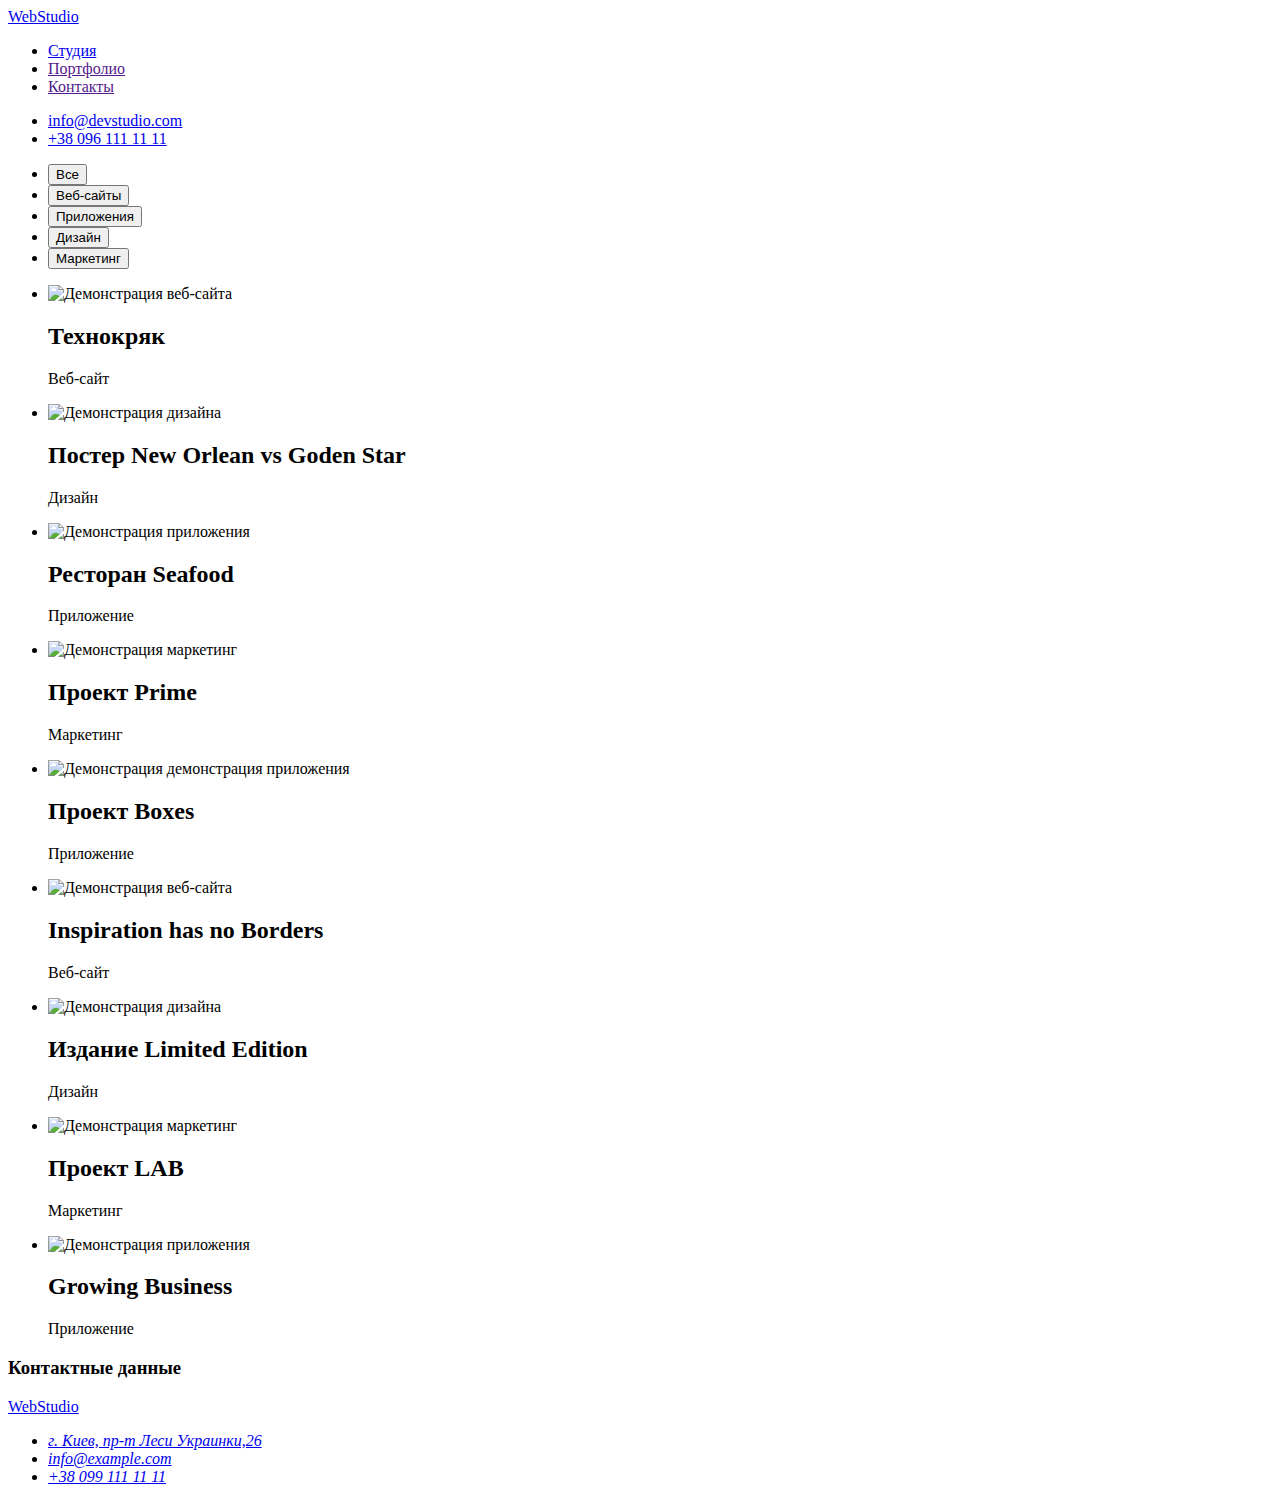
==== portfolio.html @ da8697f5 "Добавляет portfolio.html, styles.css" ====
<!DOCTYPE html>
<html lang="ru">

<head>
    <meta charset="UTF-8">
    <meta name="viewport" content="width=device-width, initial-scale=1.0">
    <title lang="en">Portfolio</title>
    <link rel="stylesheet" href="./css/styles.css" />
</head>

<body>

    <!-- Шапка сайта-->

    <header>
        <nav>
            <!-- <a href="/"><img src="./images/webstudio.svg" alt="Логотип сайта" width="145"></a> -->
            <a href="/" lang="en"><span>Web</span>Studio</a>
            <ul>
                <li>
                    <a href="index.html">Студия</a>
                </li>
                <li>
                    <a href="">Портфолио</a>
                </li>
                <li>
                    <a href="">Контакты</a>
                </li>
            </ul>
        </nav>

        <ul>
            <li>
                <a href="mailto:info@devstudio.com">info@devstudio.com</a>
            </li>
            <li>
                <a href="tel:+380961111111">+38 096 111 11 11</a>
            </li>
        </ul>

    </header>

    

        <!-- Фильтр портфолио-->
        <section>
            
            <h1 hidden>Портфолио</h1>
            
            <ul>
                <li><button type="button">Все</button></li>
                <li><button type="button">Веб-сайты</button></li>
                <li><button type="button">Приложения</button></li>
                <li><button type="button">Дизайн</button></li>
                <li><button type="button">Маркетинг</button></li>
            </ul>

            <!-- Портфолио-->

            <ul>
                <li>
                    <img src="#" alt="Демонстрация веб-сайта" width="100">
                    <h2>Технокряк</h2>
                    <p>Веб-сайт</p>
                </li>
                <li>
                    <img src="#" alt="Демонстрация дизайна" width="100">
                    <h2>Постер New Orlean vs Goden Star</h2>
                    <p>Дизайн</p>
                </li>
                <li>
                    <img src="#" alt="Демонстрация приложения" width="100">
                    <h2>Ресторан Seafood</h2>
                    <p>Приложение</p>
                </li>
                <li>
                    <img src="#" alt="Демонстрация маркетинг" width="100">
                    <h2>Проект Prime</h2>
                    <p>Маркетинг</p>
                </li>
                <li>
                    <img src="#" alt="Демонстрация демонстрация приложения" width="100">
                    <h2>Проект Boxes</h2>
                    <p>Приложение</p>
                </li>
                <li>
                    <img src="#" alt="Демонстрация веб-сайта" width="100">
                    <h2>Inspiration has no Borders</h2>
                    <p>Веб-сайт</p>
                </li>
                <li>
                    <img src="#" alt="Демонстрация дизайна" width="100">
                    <h2>Издание Limited Edition</h2>
                    <p>Дизайн</p>
                </li>
                <li>
                    <img src="#" alt="Демонстрация маркетинг" width="100">
                    <h2>Проект LAB</h2>
                    <p>Маркетинг</p>
                </li>
                <li>
                    <img src="#" alt="Демонстрация приложения" width="100">
                    <h2>Growing Business</h2>
                    <p>Приложение</p>
                </li>
            </ul>
        </section>
        
    


    <footer>
        <h3>Контактные данные</h3>
        <a href="/"><span>Web</span>Studio</a>
        <!-- <a href="/"><img src="./images/webstudio.svg" alt="Логотип сайта" width="145"></a> -->
        <address>
            <ul>
                <li>
                    <a href="https://goo.gl/maps/oHU4YcyeSBR1wk3o7" target="_blank" rel="noreferrer noopener">г. Киев, пр-т
                        Леси Украинки,26</a>
                </li>
                <li>
                    <a href="mailto:info@example.com">info@example.com</a>
                </li>
                <li>
                    <a href="tel:+380991111111">+38 099 111 11 11</a>
                </li>
            </ul>
        </address>
    
    
    </footer>
    
    </body>
    
    </html>
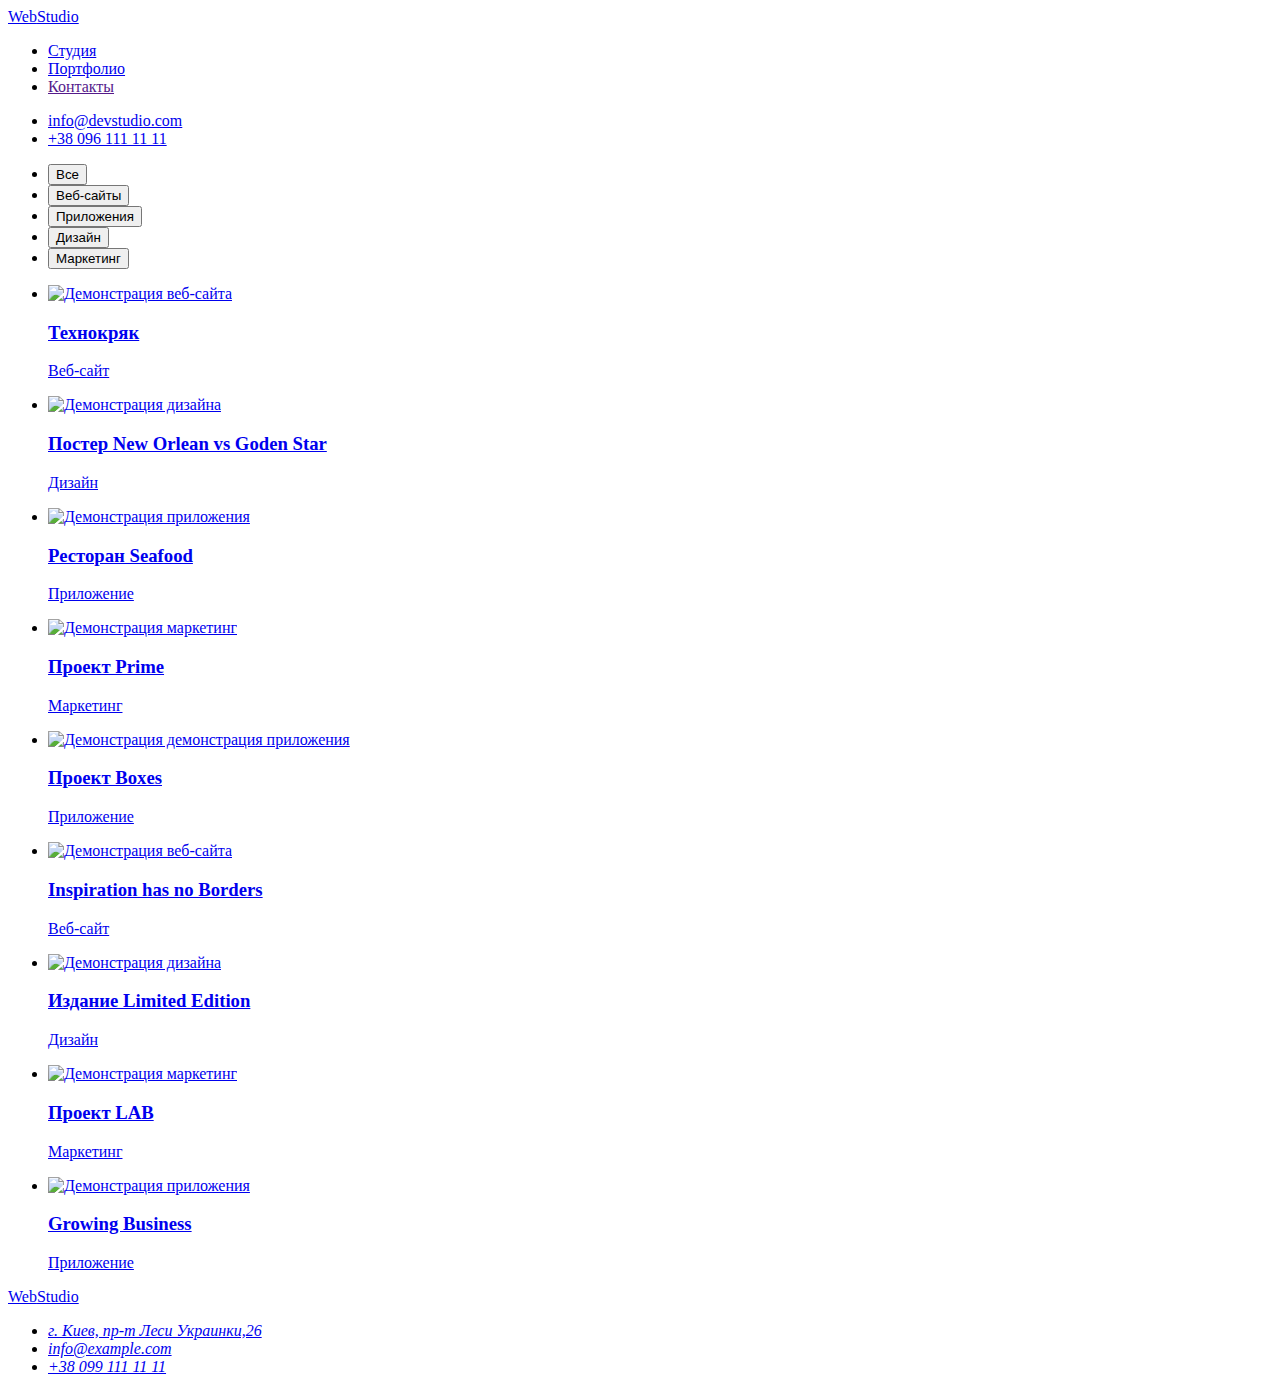
==== commit 71c3b557: "Загружает ДЗ к сдаче" ====
--- a/portfolio.html
+++ b/portfolio.html
@@ -1,136 +1,201 @@
-<!DOCTYPE html>
-<html lang="ru">
-
-<head>
-    <meta charset="UTF-8">
-    <meta name="viewport" content="width=device-width, initial-scale=1.0">
-    <title lang="en">Portfolio</title>
-    <link rel="stylesheet" href="./css/styles.css" />
-</head>
-
-<body>
-
-    <!-- Шапка сайта-->
-
-    <header>
-        <nav>
-            <!-- <a href="/"><img src="./images/webstudio.svg" alt="Логотип сайта" width="145"></a> -->
-            <a href="/" lang="en"><span>Web</span>Studio</a>
-            <ul>
-                <li>
-                    <a href="index.html">Студия</a>
-                </li>
-                <li>
-                    <a href="">Портфолио</a>
-                </li>
-                <li>
-                    <a href="">Контакты</a>
-                </li>
-            </ul>
-        </nav>
-
-        <ul>
-            <li>
-                <a href="mailto:info@devstudio.com">info@devstudio.com</a>
-            </li>
-            <li>
-                <a href="tel:+380961111111">+38 096 111 11 11</a>
-            </li>
-        </ul>
-
-    </header>
-
-    
-
-        <!-- Фильтр портфолио-->
-        <section>
-            
-            <h1 hidden>Портфолио</h1>
-            
-            <ul>
-                <li><button type="button">Все</button></li>
-                <li><button type="button">Веб-сайты</button></li>
-                <li><button type="button">Приложения</button></li>
-                <li><button type="button">Дизайн</button></li>
-                <li><button type="button">Маркетинг</button></li>
-            </ul>
-
-            <!-- Портфолио-->
-
-            <ul>
-                <li>
-                    <img src="#" alt="Демонстрация веб-сайта" width="100">
-                    <h2>Технокряк</h2>
-                    <p>Веб-сайт</p>
-                </li>
-                <li>
-                    <img src="#" alt="Демонстрация дизайна" width="100">
-                    <h2>Постер New Orlean vs Goden Star</h2>
-                    <p>Дизайн</p>
-                </li>
-                <li>
-                    <img src="#" alt="Демонстрация приложения" width="100">
-                    <h2>Ресторан Seafood</h2>
-                    <p>Приложение</p>
-                </li>
-                <li>
-                    <img src="#" alt="Демонстрация маркетинг" width="100">
-                    <h2>Проект Prime</h2>
-                    <p>Маркетинг</p>
-                </li>
-                <li>
-                    <img src="#" alt="Демонстрация демонстрация приложения" width="100">
-                    <h2>Проект Boxes</h2>
-                    <p>Приложение</p>
-                </li>
-                <li>
-                    <img src="#" alt="Демонстрация веб-сайта" width="100">
-                    <h2>Inspiration has no Borders</h2>
-                    <p>Веб-сайт</p>
-                </li>
-                <li>
-                    <img src="#" alt="Демонстрация дизайна" width="100">
-                    <h2>Издание Limited Edition</h2>
-                    <p>Дизайн</p>
-                </li>
-                <li>
-                    <img src="#" alt="Демонстрация маркетинг" width="100">
-                    <h2>Проект LAB</h2>
-                    <p>Маркетинг</p>
-                </li>
-                <li>
-                    <img src="#" alt="Демонстрация приложения" width="100">
-                    <h2>Growing Business</h2>
-                    <p>Приложение</p>
-                </li>
-            </ul>
-        </section>
-        
-    
-
-
-    <footer>
-        <h3>Контактные данные</h3>
-        <a href="/"><span>Web</span>Studio</a>
-        <!-- <a href="/"><img src="./images/webstudio.svg" alt="Логотип сайта" width="145"></a> -->
-        <address>
-            <ul>
-                <li>
-                    <a href="https://goo.gl/maps/oHU4YcyeSBR1wk3o7" target="_blank" rel="noreferrer noopener">г. Киев, пр-т
-                        Леси Украинки,26</a>
-                </li>
-                <li>
-                    <a href="mailto:info@example.com">info@example.com</a>
-                </li>
-                <li>
-                    <a href="tel:+380991111111">+38 099 111 11 11</a>
-                </li>
-            </ul>
-        </address>
-    
-    
-    </footer>
-    
-    </body>
-    
-    </html>+<!DOCTYPE html>
+<html lang="ru">
+  <head>
+    <meta charset="UTF-8" />
+    <meta name="viewport" content="width=device-width, initial-scale=1.0" />
+    <title lang="en">Portfolio</title>
+    <link rel="preconnect" href="https://fonts.gstatic.com" />
+    <link
+      href="https://fonts.googleapis.com/css2?family=Oleo+Script&family=Raleway:wght@700&family=Roboto:wght@400;500;700;900&display=swap"
+      rel="stylesheet"
+    />
+    <link rel="stylesheet" href="./css/styles.css" />
+    <link rel="stylesheet" href="./css/normalize.css" />
+  </head>
+
+  <body>
+    <!-- Шапка сайта-->
+
+    <header class="header">
+      <nav class="nav">
+        <!-- <a href="/"><img src="./images/webstudio.svg" alt="Логотип сайта" width="145"></a> -->
+        <a class="logo link" href="index.html" lang="en"
+          ><span class="logo web">Web</span>Studio</a
+        >
+        <ul class="list">
+          <li class="nav list item">
+            <a class="nav-links link" href="index.html">Студия</a>
+          </li>
+          <li class="nav list item">
+            <a class="nav-links link" href="portfolio.html">Портфолио</a>
+          </li>
+          <li class="nav list item">
+            <a class="nav-links link" href="">Контакты</a>
+          </li>
+        </ul>
+      </nav>
+
+      <ul class="contacts list">
+        <li class="contacts list item">
+          <a class="contacts link mail" href="mailto:info@devstudio.com"
+            >info@devstudio.com</a
+          >
+        </li>
+        <li class="contacts list item">
+          <a class="contacts link phone" href="tel:+380961111111"
+            >+38 096 111 11 11</a
+          >
+        </li>
+      </ul>
+    </header>
+
+    <main>
+      <!-- Фильтр портфолио-->
+      <section class="portfolio">
+        <h1 hidden>Портфолио</h1>
+
+        <ul class="list">
+          <li><button type="button" class="filters">Все</button></li>
+          <li><button type="button" class="filters">Веб-сайты</button></li>
+          <li><button type="button" class="filters">Приложения</button></li>
+          <li><button type="button" class="filters">Дизайн</button></li>
+          <li><button type="button" class="filters">Маркетинг</button></li>
+        </ul>
+
+        <!-- Портфолио-->
+
+        <ul class="list">
+          <li>
+            <a href="https://www.google.com.ua/?hl=ru" target="_blank">
+              <img
+                src="images/portfolio/img.jpg"
+                alt="Демонстрация веб-сайта"
+                width="370"
+              />
+              <h3 class="work-name">Технокряк</h3>
+              <p class="work-type">Веб-сайт</p>
+            </a>
+          </li>
+          <li>
+            <a href="https://www.google.com.ua/?hl=ru" target="_blank">
+              <img
+                src="images/portfolio/img-1.jpg"
+                alt="Демонстрация дизайна"
+                width="370"
+              />
+              <h3 class="work-name">Постер New Orlean vs Goden Star</h3>
+              <p class="work-type">Дизайн</p>
+            </a>
+          </li>
+          <li>
+            <a href="https://www.google.com.ua/?hl=ru" target="_blank">
+              <img
+                src="images/portfolio/img-2.jpg"
+                alt="Демонстрация приложения"
+                width="370"
+              />
+              <h3 class="work-name">Ресторан Seafood</h3>
+              <p class="work-type">Приложение</p>
+            </a>
+          </li>
+          <li>
+            <a href="https://www.google.com.ua/?hl=ru" target="_blank">
+              <img
+                src="images/portfolio/img-3.jpg"
+                alt="Демонстрация маркетинг"
+                width="370"
+              />
+              <h3 class="work-name">Проект Prime</h3>
+              <p class="work-type">Маркетинг</p>
+            </a>
+          </li>
+          <li>
+            <a href="https://www.google.com.ua/?hl=ru" target="_blank">
+              <img
+                src="images/portfolio/img-4.jpg"
+                alt="Демонстрация демонстрация приложения"
+                width="370"
+              />
+              <h3 class="work-name">Проект Boxes</h3>
+              <p class="work-type">Приложение</p>
+            </a>
+          </li>
+          <li>
+            <a href="https://www.google.com.ua/?hl=ru" target="_blank">
+              <img
+                src="images/portfolio/img-5.jpg"
+                alt="Демонстрация веб-сайта"
+                width="370"
+              />
+              <h3 class="work-name">Inspiration has no Borders</h3>
+              <p class="work-type">Веб-сайт</p>
+            </a>
+          </li>
+          <li>
+            <a href="https://www.google.com.ua/?hl=ru" target="_blank">
+              <img
+                src="images/portfolio/img-6.jpg"
+                alt="Демонстрация дизайна"
+                width="370"
+              />
+              <h3 class="work-name">Издание Limited Edition</h3>
+              <p class="work-type">Дизайн</p>
+            </a>
+          </li>
+          <li>
+            <a href="https://www.google.com.ua/?hl=ru" target="_blank">
+              <img
+                src="images/portfolio/img-7.jpg"
+                alt="Демонстрация маркетинг"
+                width="370"
+              />
+              <h3 class="work-name">Проект LAB</h3>
+              <p class="work-type">Маркетинг</p>
+            </a>
+          </li>
+          <li>
+            <a href="https://www.google.com.ua/?hl=ru" target="_blank">
+              <img
+                src="images/portfolio/img-8.jpg"
+                alt="Демонстрация приложения"
+                width="370"
+              />
+              <h3 class="work-name">Growing Business</h3>
+              <p class="work-type">Приложение</p>
+            </a>
+          </li>
+        </ul>
+      </section>
+    </main>
+    <!-- Футер -->
+
+    <footer class="footer">
+      <h3 class="footer-title" hidden>Контактные данные</h3>
+      <a class="logo link" href="index.html"
+        ><span class="logo web">Web</span>Studio</a
+      >
+      <!-- <a href="/"><img src="./images/webstudio.svg" alt="Логотип сайта" width="145"></a> -->
+      <address class="address">
+        <ul class="address list">
+          <li class="address list">
+            <a
+              class="link street"
+              href="https://goo.gl/maps/oHU4YcyeSBR1wk3o7"
+              target="_blank"
+              rel="noreferrer noopener"
+              >г. Киев, пр-т Леси Украинки,26</a
+            >
+          </li>
+          <li class="address list item">
+            <a class="link mail" href="mailto:info@example.com"
+              >info@example.com</a
+            >
+          </li>
+          <li class="address list item">
+            <a class="link phone" href="tel:+380991111111">+38 099 111 11 11</a>
+          </li>
+        </ul>
+      </address>
+    </footer>
+  </body>
+</html>
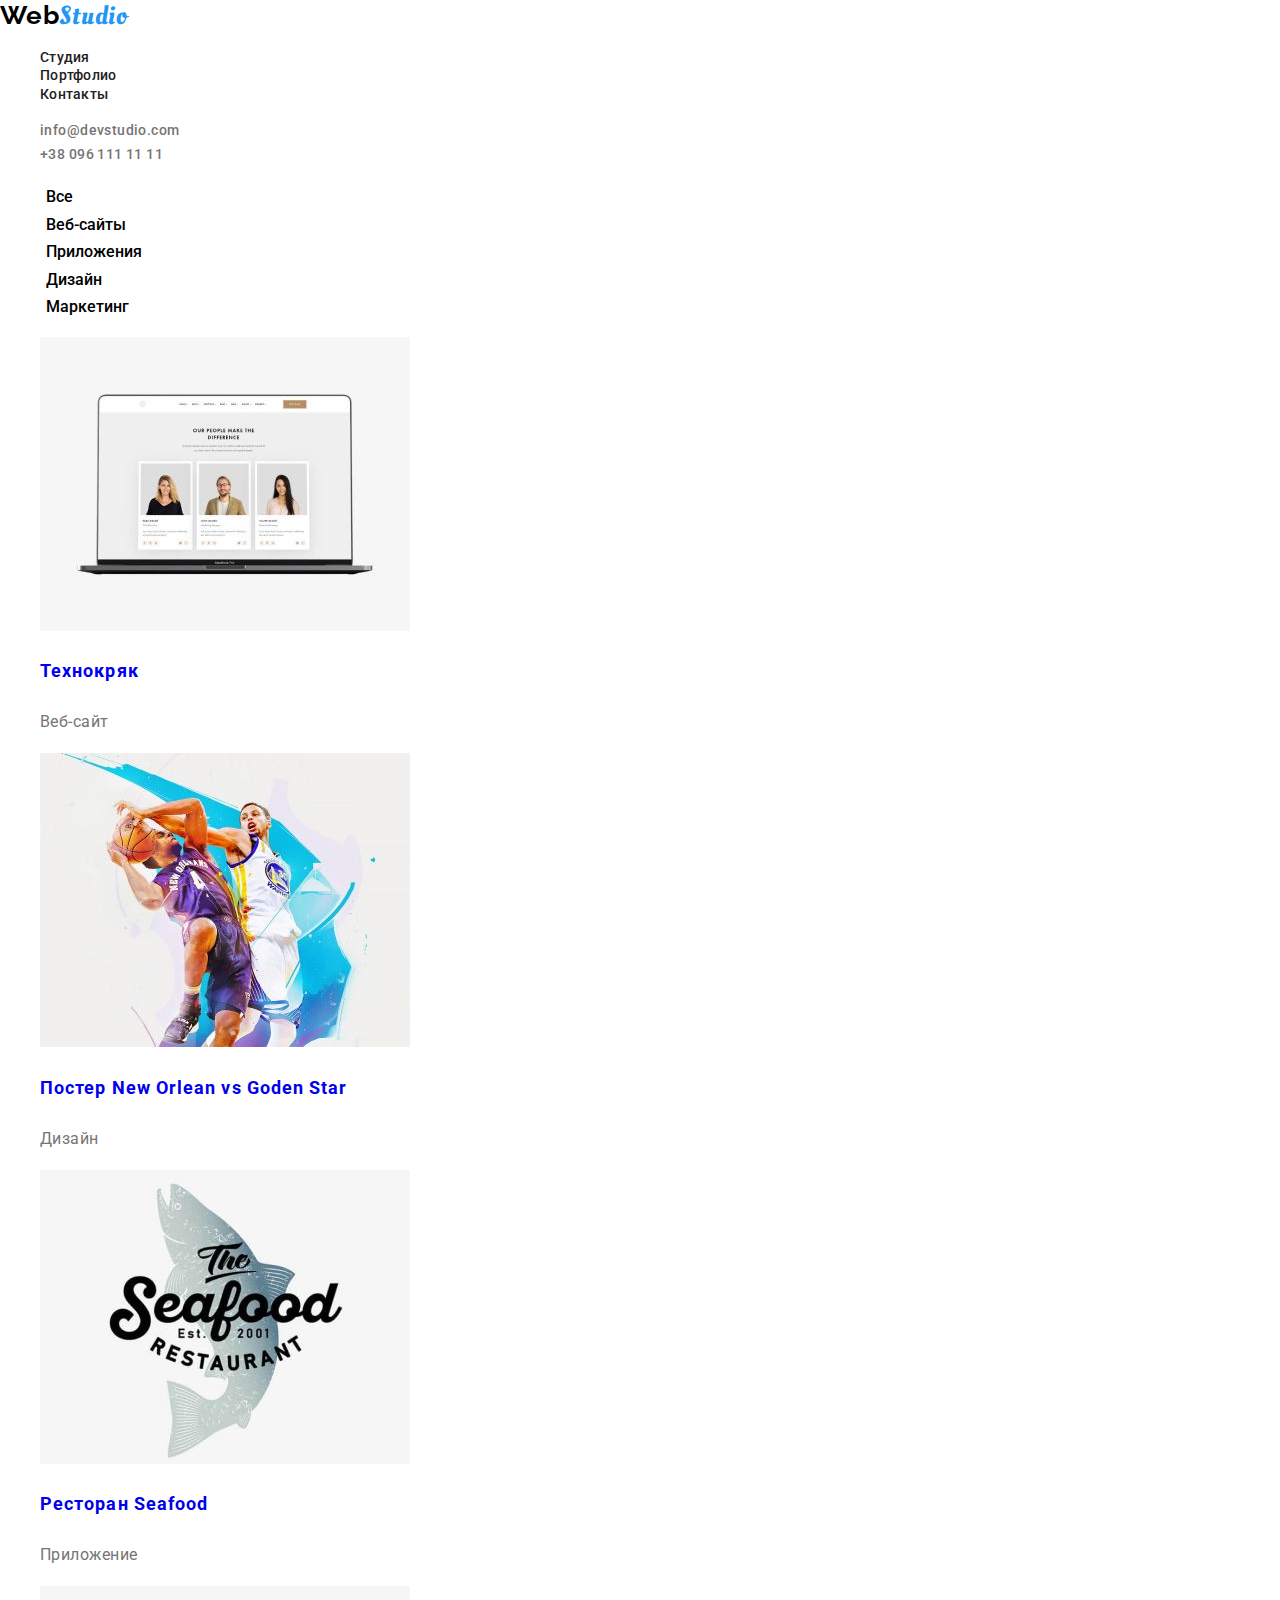
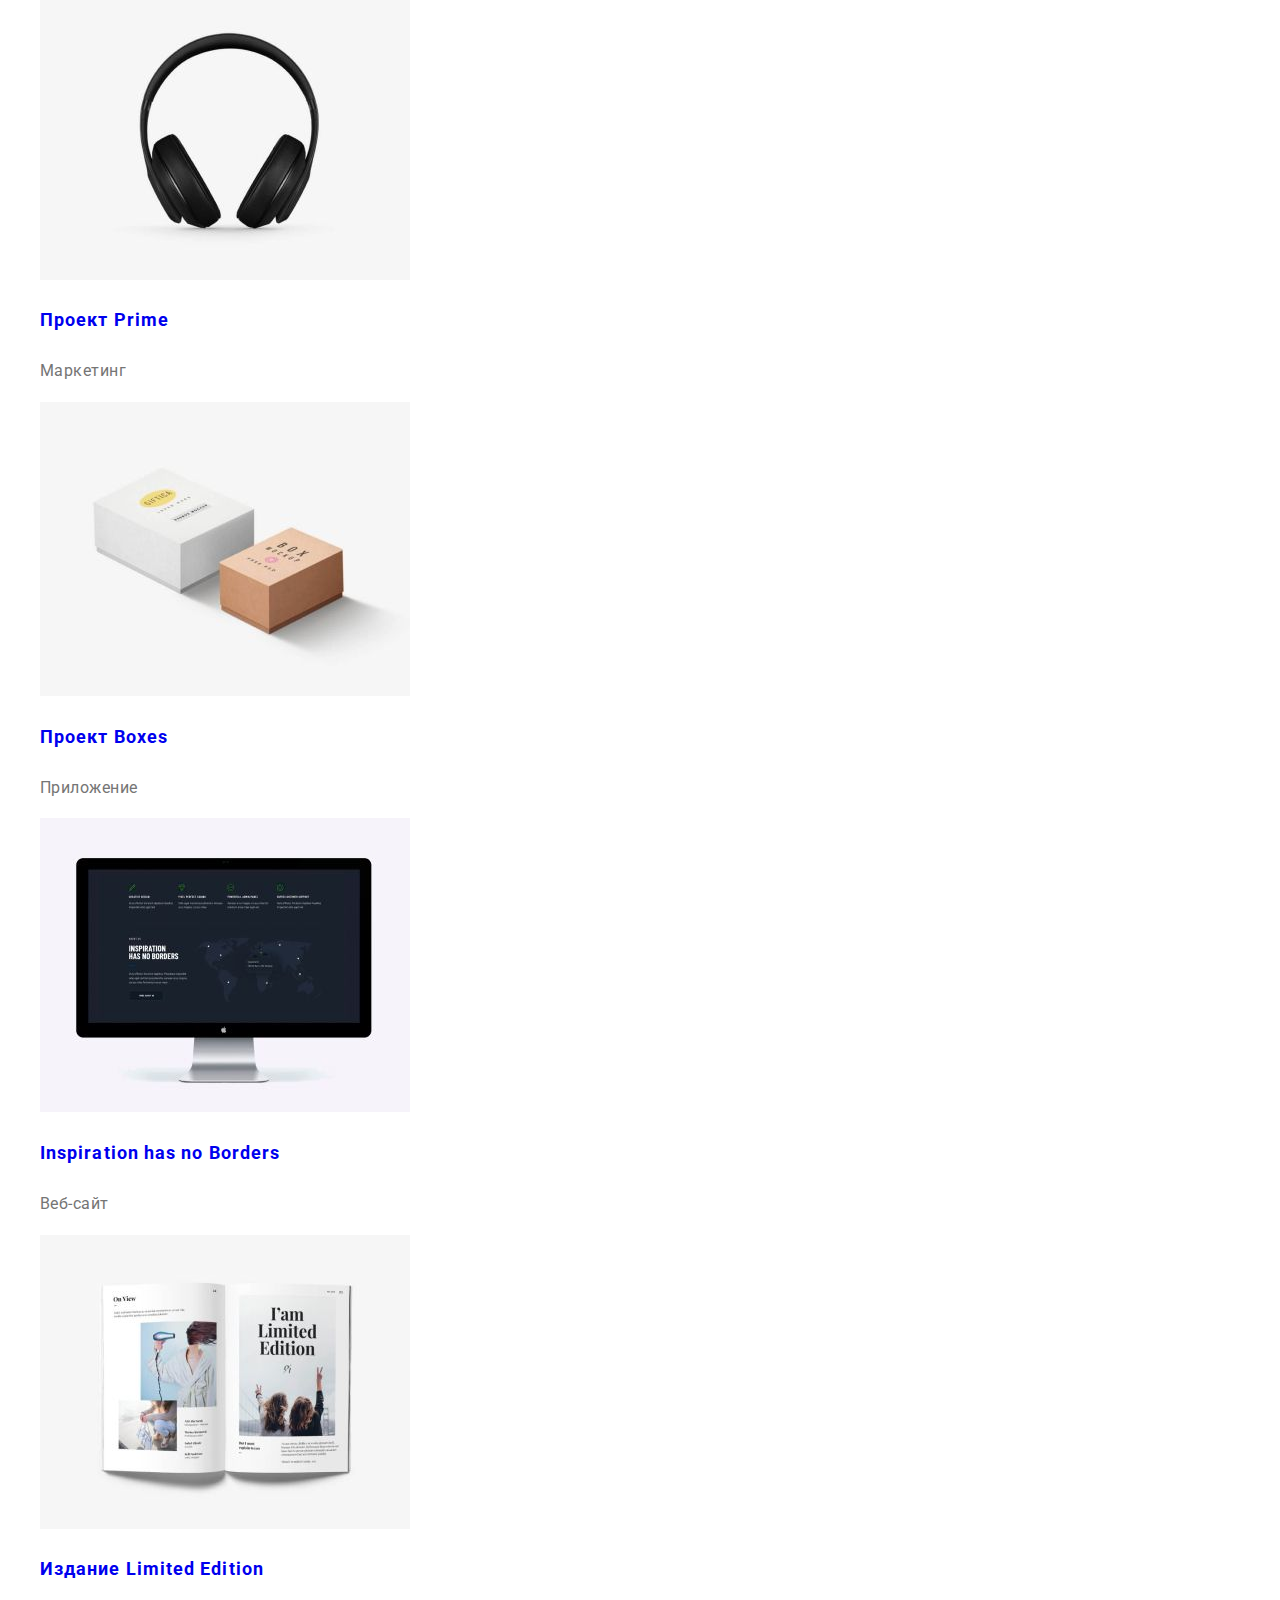
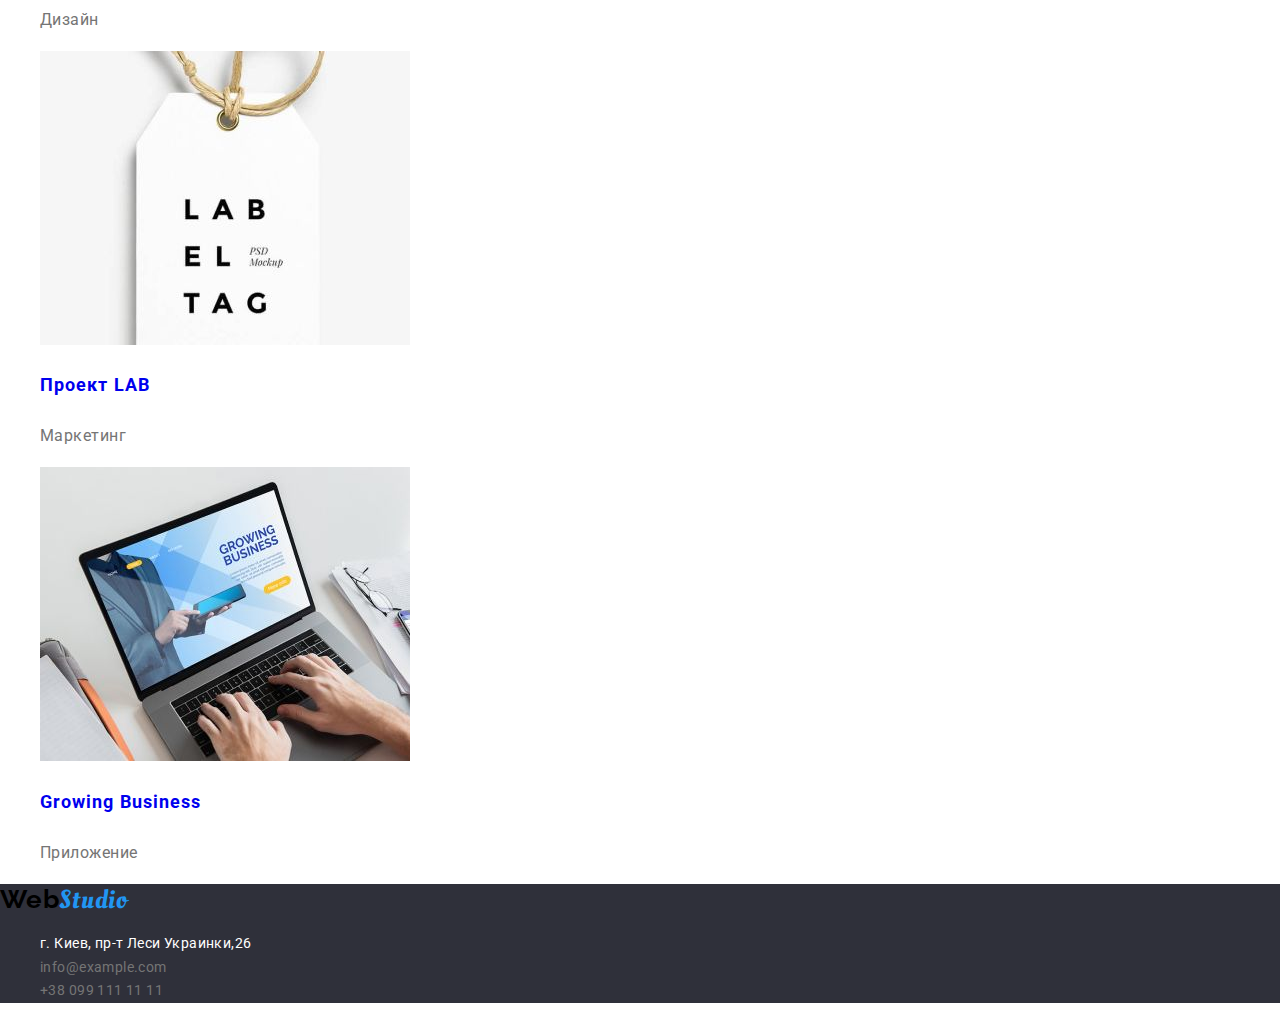
==== commit fd93b7e7: "Убирает подчеркивание ссылок в портфолио" ====
--- a/portfolio.html
+++ b/portfolio.html
@@ -66,7 +66,7 @@
 
         <ul class="list">
           <li>
-            <a href="https://www.google.com.ua/?hl=ru" target="_blank">
+            <a class="link" href="https://www.google.com.ua/?hl=ru" target="_blank">
               <img
                 src="images/portfolio/img.jpg"
                 alt="Демонстрация веб-сайта"
@@ -77,7 +77,7 @@
             </a>
           </li>
           <li>
-            <a href="https://www.google.com.ua/?hl=ru" target="_blank">
+            <a class="link" href="https://www.google.com.ua/?hl=ru" target="_blank">
               <img
                 src="images/portfolio/img-1.jpg"
                 alt="Демонстрация дизайна"
@@ -88,7 +88,7 @@
             </a>
           </li>
           <li>
-            <a href="https://www.google.com.ua/?hl=ru" target="_blank">
+            <a class="link" href="https://www.google.com.ua/?hl=ru" target="_blank">
               <img
                 src="images/portfolio/img-2.jpg"
                 alt="Демонстрация приложения"
@@ -99,7 +99,7 @@
             </a>
           </li>
           <li>
-            <a href="https://www.google.com.ua/?hl=ru" target="_blank">
+            <a class="link" href="https://www.google.com.ua/?hl=ru" target="_blank">
               <img
                 src="images/portfolio/img-3.jpg"
                 alt="Демонстрация маркетинг"
@@ -110,7 +110,7 @@
             </a>
           </li>
           <li>
-            <a href="https://www.google.com.ua/?hl=ru" target="_blank">
+            <a class="link" href="https://www.google.com.ua/?hl=ru" target="_blank">
               <img
                 src="images/portfolio/img-4.jpg"
                 alt="Демонстрация демонстрация приложения"
@@ -121,7 +121,7 @@
             </a>
           </li>
           <li>
-            <a href="https://www.google.com.ua/?hl=ru" target="_blank">
+            <a class="link" href="https://www.google.com.ua/?hl=ru" target="_blank">
               <img
                 src="images/portfolio/img-5.jpg"
                 alt="Демонстрация веб-сайта"
@@ -132,7 +132,7 @@
             </a>
           </li>
           <li>
-            <a href="https://www.google.com.ua/?hl=ru" target="_blank">
+            <a class="link" href="https://www.google.com.ua/?hl=ru" target="_blank">
               <img
                 src="images/portfolio/img-6.jpg"
                 alt="Демонстрация дизайна"
@@ -143,7 +143,7 @@
             </a>
           </li>
           <li>
-            <a href="https://www.google.com.ua/?hl=ru" target="_blank">
+            <a class="link" href="https://www.google.com.ua/?hl=ru" target="_blank">
               <img
                 src="images/portfolio/img-7.jpg"
                 alt="Демонстрация маркетинг"
@@ -154,7 +154,7 @@
             </a>
           </li>
           <li>
-            <a href="https://www.google.com.ua/?hl=ru" target="_blank">
+            <a class="link" href="https://www.google.com.ua/?hl=ru" target="_blank">
               <img
                 src="images/portfolio/img-8.jpg"
                 alt="Демонстрация приложения"
--- a/css/styles.css
+++ b/css/styles.css
@@ -0,0 +1,305 @@
+:root {
+  --main-font: "Roboto", sans-serif;
+  --main-font-color: #212121;
+  --secondary-font: "Raleway", sans-serif;
+  --focus-color: #2196f3;
+  --background-color: #2f303a;
+  --background-color2: #ffffff;
+}
+
+.link {
+  text-decoration: none;
+}
+
+.list {
+  list-style-type: none;
+}
+
+body {
+  font-family: var(--main-font);
+  color: var(--main-font-color);
+}
+
+/* ====================== BEGIN HEADER ================== */
+.header {
+  background-color: var(--background-color2);
+}
+
+.logo {
+  font-family: "Oleo Script", cursive;
+  font-size: 26px;
+  line-height: 1.19;
+  letter-spacing: 0.03em;
+  color: var(--focus-color);
+}
+
+.logo.web {
+  font-family: var(--secondary-font);
+  font-weight: 700;
+  font-size: 26px;
+  line-height: 1.19;
+  letter-spacing: 0.03em;
+  color: #000000;
+}
+
+.nav-links:hover {
+  color: var(--focus-color);
+}
+.nav-links:focus {
+  color: var(--focus-color);
+}
+
+.contacts:hover {
+  color: var(--focus-color);
+}
+
+.contacts:focus {
+  color: var(--focus-color);
+}
+
+.nav-links {
+  font-family: var(--main-font);
+  font-weight: 500;
+  font-size: 14px;
+  line-height: 1.14;
+  letter-spacing: 0.02em;
+  color: var(--main-font-color);
+}
+
+.contacts {
+  font-family: var(--main-font);
+  font-weight: 500;
+  font-size: 14px;
+  line-height: 1.14;
+  letter-spacing: 0.02em;
+}
+
+/* ====================== END HEADER ================== */
+
+/* ====================== BEGIN HERO ================== */
+
+.hero {
+  background-color: var(--background-color);
+}
+
+.main-title {
+  font-family: var(--main-font);
+  font-weight: 900;
+  font-size: 44px;
+  line-height: 1.36;
+  text-align: center;
+  letter-spacing: 0.06em;
+  text-transform: uppercase;
+  color: #ffffff;
+}
+
+.button {
+  font-family: var(--main-font);
+  font-weight: 700;
+  font-size: 16px;
+  line-height: 1.8;
+  display: flex;
+  align-items: center;
+  text-align: center;
+  border-style: none;
+  letter-spacing: 0.06em;
+
+  color: #ffffff;
+
+  background: var(--focus-color);
+  border-radius: 4px;
+}
+
+/* ====================== END HERO ================== */
+
+/* ====================== BEGIN ADVANTAGES ================== */
+
+.advantages {
+  background-color: var(--background-color2);
+}
+
+.advantages-title {
+  font-family: var(--main-font);
+  font-weight: 700;
+  font-size: 36px;
+  line-height: 1.16;
+  letter-spacing: 0.03em;
+}
+
+.third-title {
+  font-family: var(--main-font);
+  font-weight: 700;
+  font-size: 14px;
+  line-height: 1.14;
+  letter-spacing: 0.03em;
+  text-transform: uppercase;
+}
+
+.adv-desc {
+  font-family: var(--main-font);
+  font-size: 14px;
+  line-height: 1.71;
+  letter-spacing: 0.03em;
+  color: #757575;
+}
+
+/* ====================== END ADVANTAGES ================== */
+
+/* ====================== BEGIN OUR WORK ================== */
+
+.our-work {
+  background-color: var(--background-color2);
+}
+
+/* ====================== END OUR WORK ================== */
+
+.our-work-title {
+  font-family: var(--main-font);
+  font-weight: 700;
+  font-size: 36px;
+  line-height: 1.16;
+  letter-spacing: 0.03em;
+}
+
+/* ====================== BEGIN OUR TEAM ================== */
+
+.our-team {
+  background-color: var(--background-color2);
+}
+
+.our-team-title {
+  font-family: var(--main-font);
+  font-weight: 700;
+  font-size: 36px;
+  line-height: 1.16;
+  letter-spacing: 0.03em;
+}
+
+.teammate {
+  font-family: var(--main-font);
+  font-weight: 500;
+  font-size: 16px;
+  line-height: 1.18;
+  letter-spacing: 0.03em;
+}
+
+.profession {
+  font-family: var(--main-font);
+  font-size: 16px;
+  line-height: 1.18;
+  letter-spacing: 0.03em;
+  color: #757575;
+}
+
+/* ====================== END OUR TEAM ================== */
+
+/* ====================== BEGIN FOOTER ================== */
+
+.footer {
+  background-color: var(--background-color);
+}
+
+.street {
+  font-family: var(--main-font);
+  font-style: normal;
+  font-size: 14px;
+  line-height: 1.71;
+  letter-spacing: 0.03em;
+  color: #ffffff;
+}
+
+.mail {
+  font-family: var(--main-font);
+  font-style: normal;
+  font-size: 14px;
+  line-height: 1.71;
+  letter-spacing: 0.03em;
+  color: #757575;
+}
+
+.phone {
+  font-family: var(--main-font);
+  font-style: normal;
+  font-size: 14px;
+  line-height: 1.71;
+  letter-spacing: 0.03em;
+  color: #757575;
+}
+
+.mail:hover {
+  color: var(--focus-color);
+}
+
+.mail:focus {
+  color: var(--focus-color);
+}
+.phone:focus {
+  color: var(--focus-color);
+}
+
+.phone:hover {
+  color: var(--focus-color);
+}
+
+.street:focus {
+  color: var(--focus-color);
+}
+
+.street:hover {
+  color: var(--focus-color);
+}
+/* ====================== END FOOTER ================== */
+
+/* ===   ===   ===   ===   BEGIN PORTFOLIO FILTER   ===   ===   === */
+
+.portfolio {
+  background-color: var(--background-color2);
+}
+
+.filters {
+  font-family: var(--main-font);
+  font-weight: 500;
+  font-size: 16px;
+  line-height: 1.6;
+  border-style: none;
+  background-color: #fff;
+}
+
+.filters:focus {
+  background: var(--focus-color);
+  color: #ffffff;
+  border-radius: 4px;
+  border-style: none;
+  cursor: pointer;
+}
+
+.filters:hover {
+  background: var(--focus-color);
+  color: #ffffff;
+  border-radius: 4px;
+  border-style: none;
+  cursor: pointer;
+}
+
+/* ===   ===   ===   ===   END PORTFOLIO FILTER   ===   ===   === */
+
+/* ===   ===   ===   ===   BEGIN PORTFOLIO  ===   ===   === */
+
+.work-name {
+  font-family: var(--main-font);
+  font-weight: 700;
+  font-size: 18px;
+  line-height: 2;
+  letter-spacing: 0.06em;
+}
+
+.work-type {
+  font-family: var(--main-font);
+  font-weight: normal;
+  font-size: 16px;
+  line-height: 1.87;
+  letter-spacing: 0.03em;
+  color: #757575;
+}
+
+/* ===   ===   ===   ===   END PORTFOLIO  ===   ===   === */
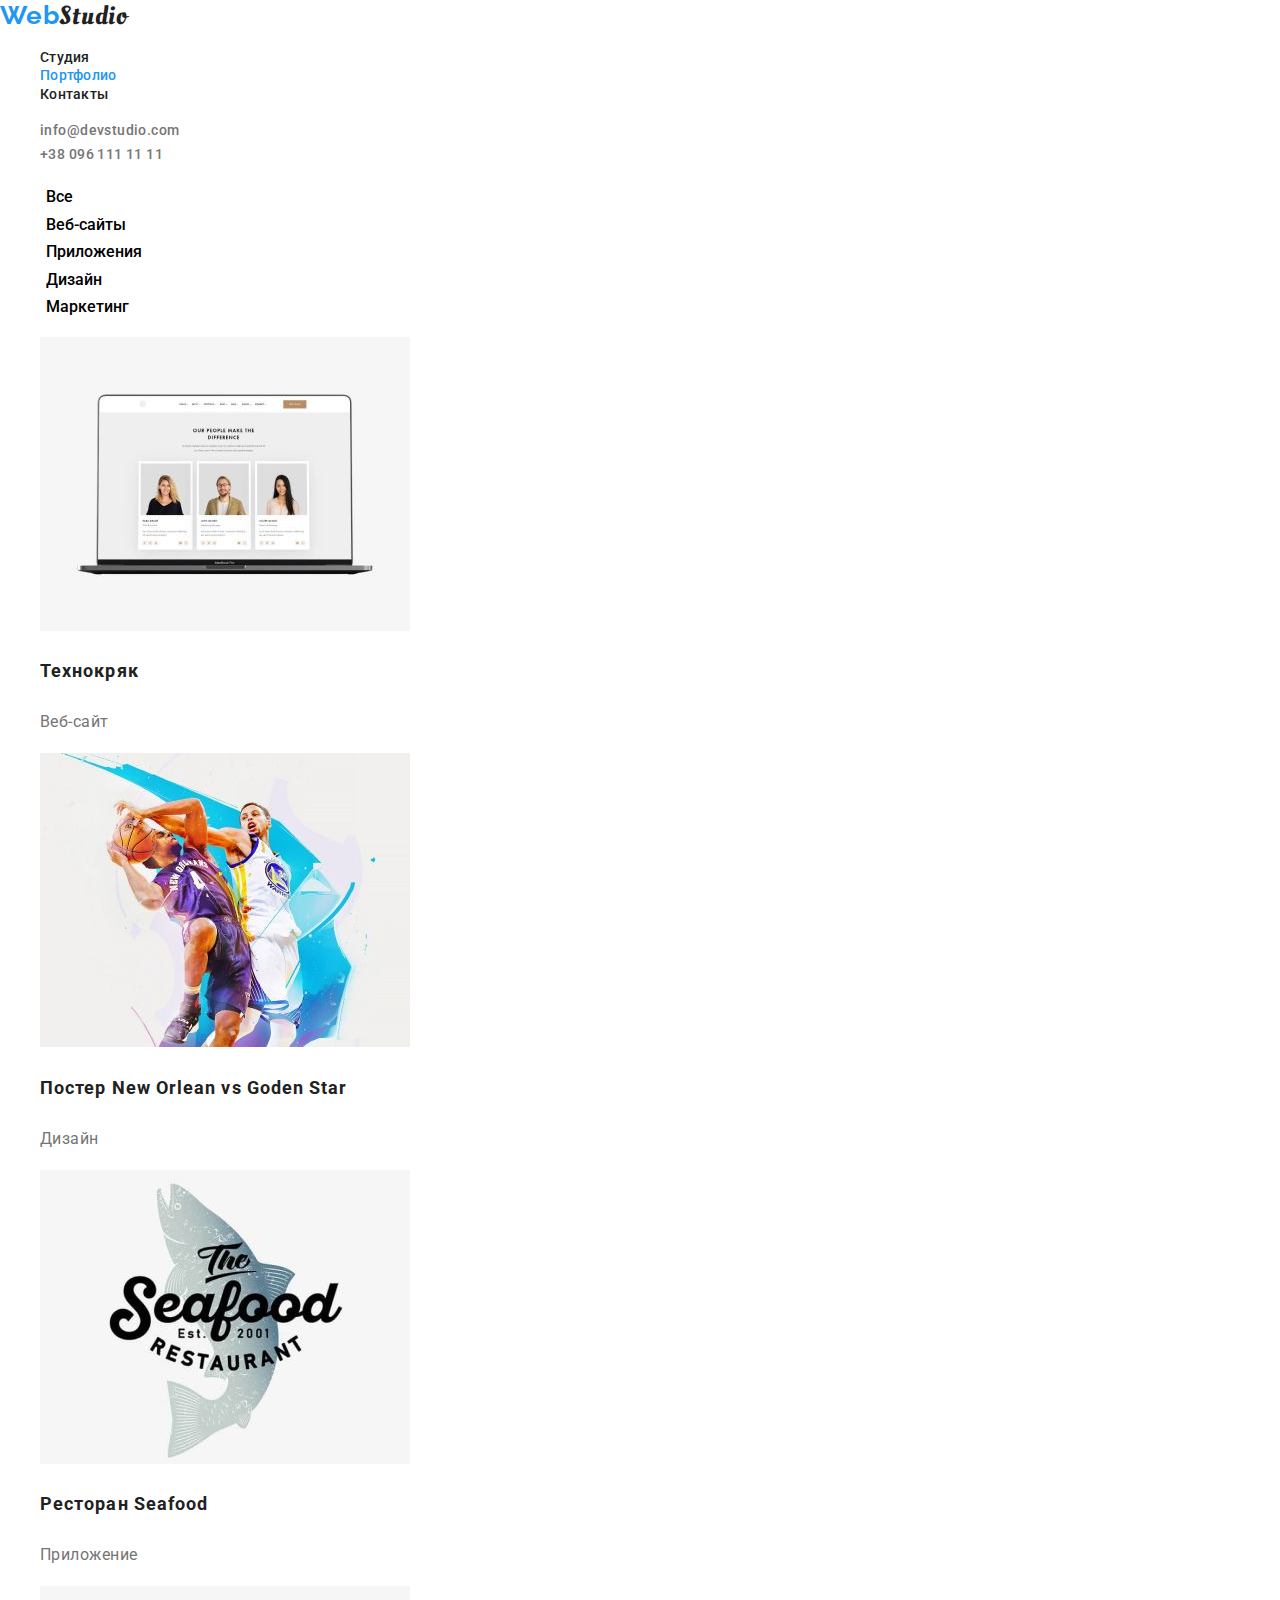
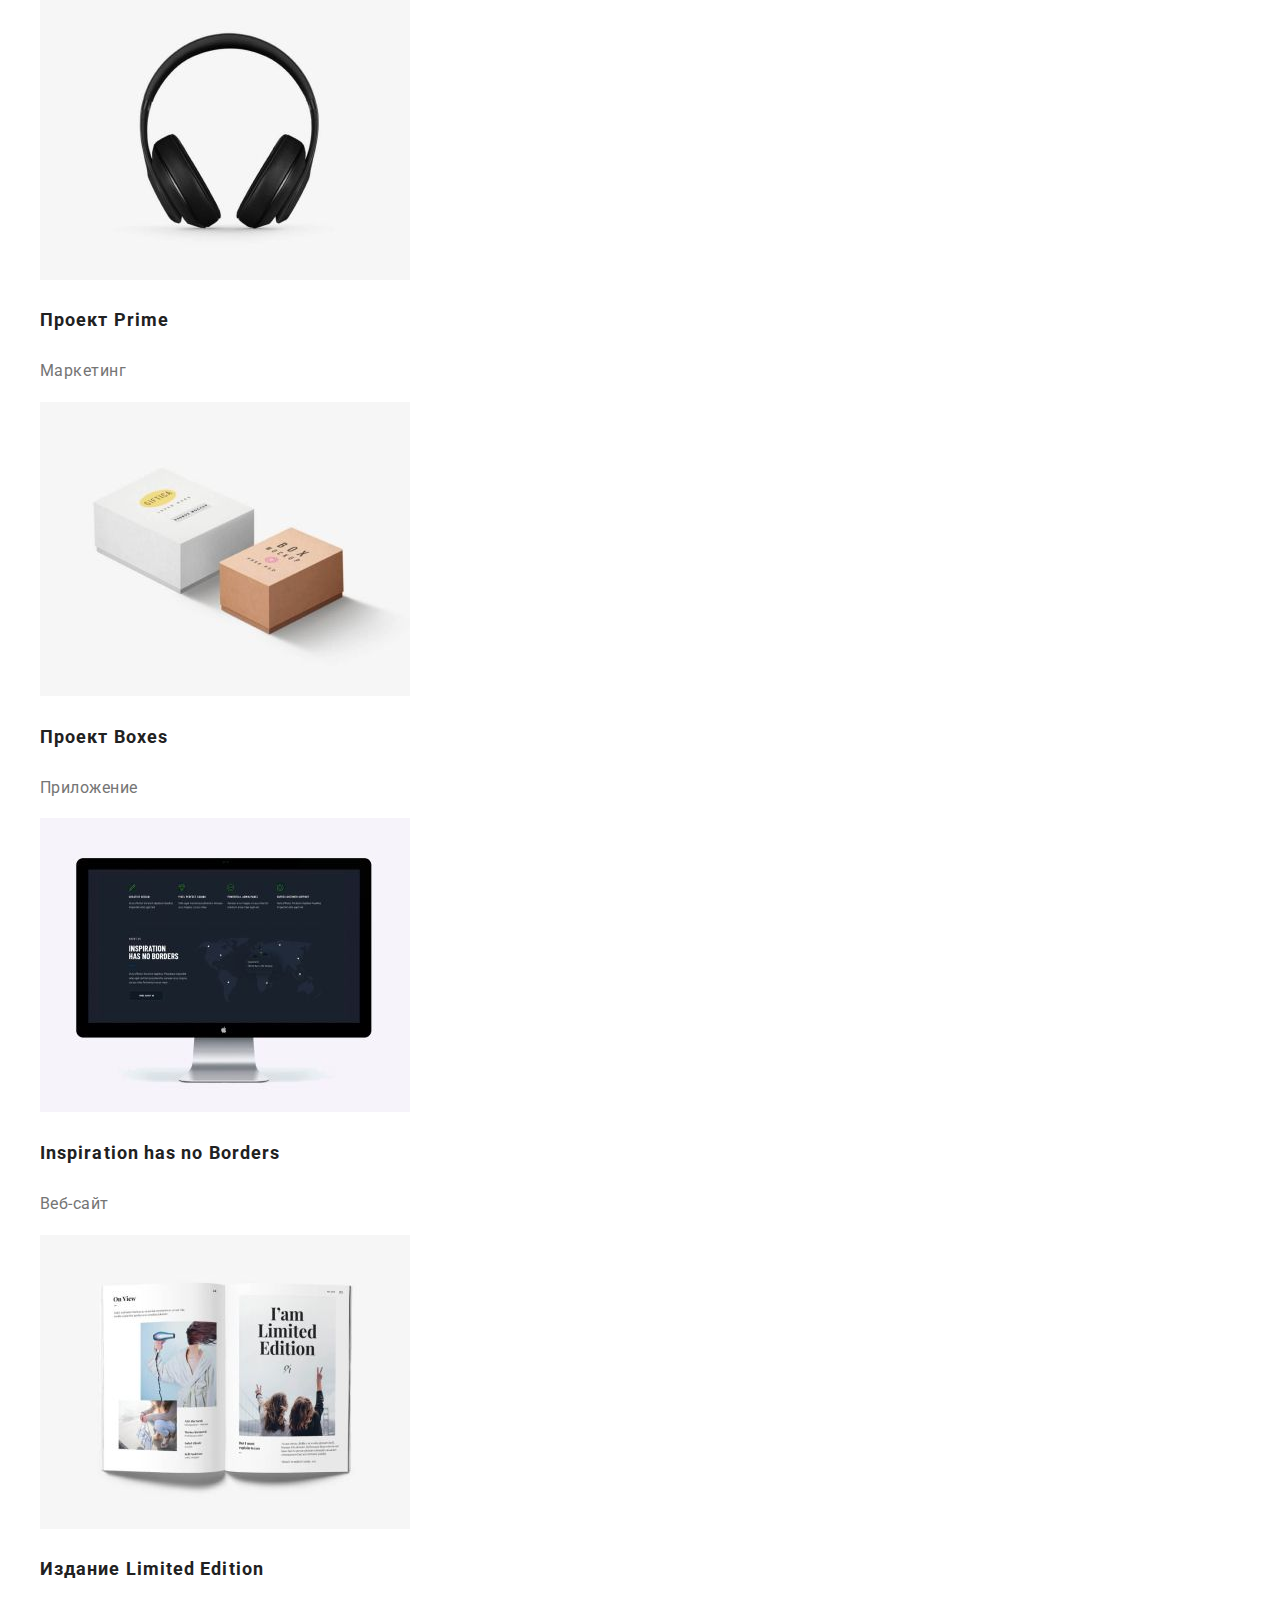
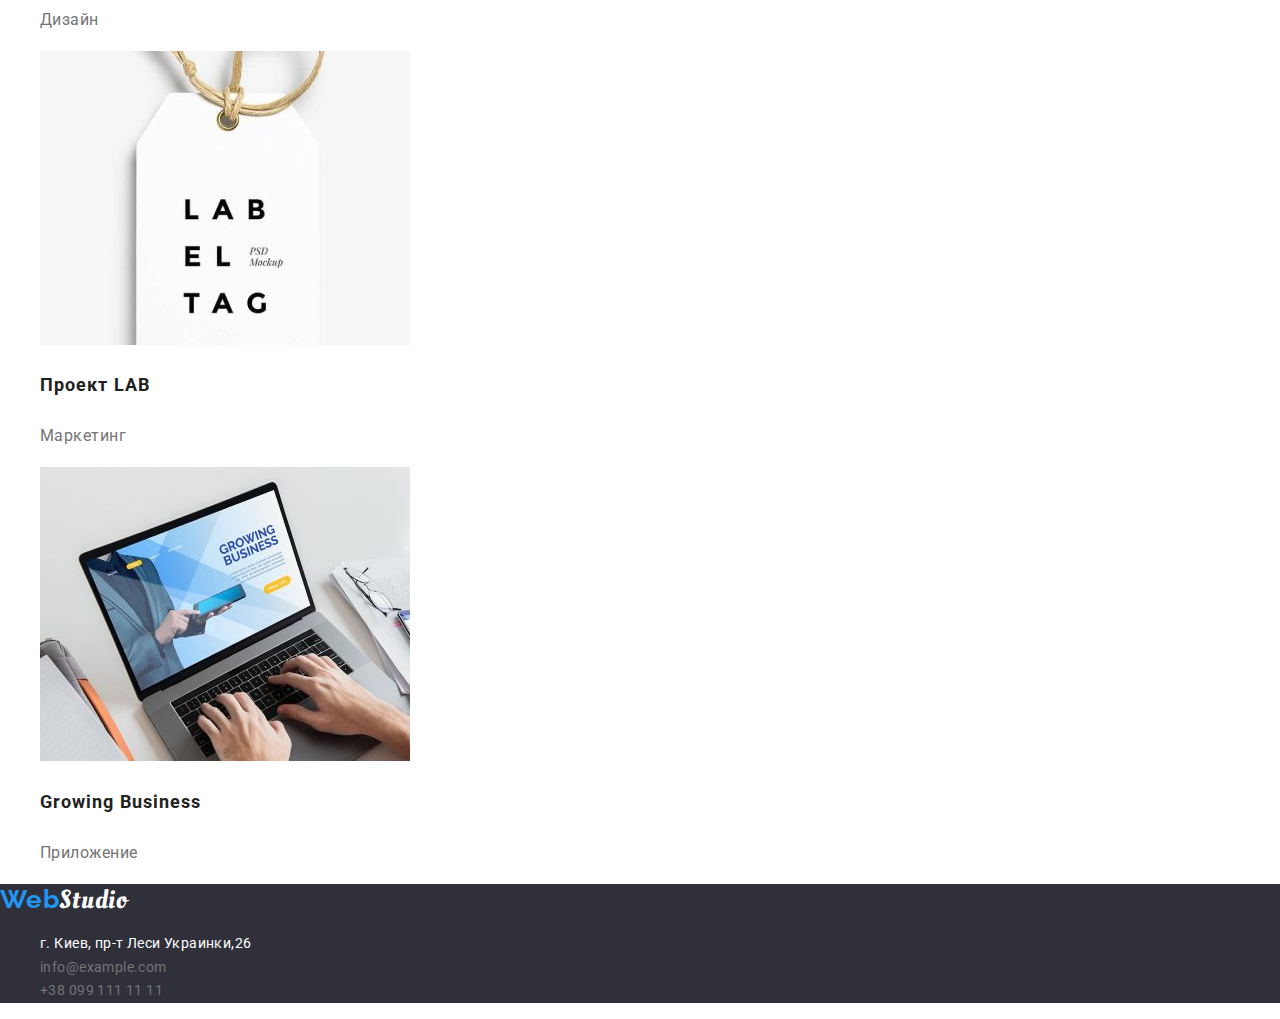
==== commit d41774bd: "Вносит правки в ДЗ" ====
--- a/portfolio.html
+++ b/portfolio.html
@@ -27,7 +27,9 @@
             <a class="nav-links link" href="index.html">Студия</a>
           </li>
           <li class="nav list item">
-            <a class="nav-links link" href="portfolio.html">Портфолио</a>
+            <a class="nav-links link current" href="portfolio.html"
+              >Портфолио</a
+            >
           </li>
           <li class="nav list item">
             <a class="nav-links link" href="">Контакты</a>
@@ -56,17 +58,29 @@
 
         <ul class="list">
           <li><button type="button" class="filters">Все</button></li>
-          <li><button type="button" class="filters">Веб-сайты</button></li>
-          <li><button type="button" class="filters">Приложения</button></li>
-          <li><button type="button" class="filters">Дизайн</button></li>
-          <li><button type="button" class="filters">Маркетинг</button></li>
+          <li>
+            <button type="button" class="filters">Веб-сайты</button>
+          </li>
+          <li>
+            <button type="button" class="filters">Приложения</button>
+          </li>
+          <li>
+            <button type="button" class="filters">Дизайн</button>
+          </li>
+          <li>
+            <button type="button" class="filters">Маркетинг</button>
+          </li>
         </ul>
 
         <!-- Портфолио-->
 
         <ul class="list">
           <li>
-            <a class="link" href="https://www.google.com.ua/?hl=ru" target="_blank">
+            <a
+              class="link"
+              href="https://www.google.com.ua/?hl=ru"
+              target="_blank"
+            >
               <img
                 src="images/portfolio/img.jpg"
                 alt="Демонстрация веб-сайта"
@@ -77,7 +91,11 @@
             </a>
           </li>
           <li>
-            <a class="link" href="https://www.google.com.ua/?hl=ru" target="_blank">
+            <a
+              class="link"
+              href="https://www.google.com.ua/?hl=ru"
+              target="_blank"
+            >
               <img
                 src="images/portfolio/img-1.jpg"
                 alt="Демонстрация дизайна"
@@ -88,7 +106,11 @@
             </a>
           </li>
           <li>
-            <a class="link" href="https://www.google.com.ua/?hl=ru" target="_blank">
+            <a
+              class="link"
+              href="https://www.google.com.ua/?hl=ru"
+              target="_blank"
+            >
               <img
                 src="images/portfolio/img-2.jpg"
                 alt="Демонстрация приложения"
@@ -99,7 +121,11 @@
             </a>
           </li>
           <li>
-            <a class="link" href="https://www.google.com.ua/?hl=ru" target="_blank">
+            <a
+              class="link"
+              href="https://www.google.com.ua/?hl=ru"
+              target="_blank"
+            >
               <img
                 src="images/portfolio/img-3.jpg"
                 alt="Демонстрация маркетинг"
@@ -110,7 +136,11 @@
             </a>
           </li>
           <li>
-            <a class="link" href="https://www.google.com.ua/?hl=ru" target="_blank">
+            <a
+              class="link"
+              href="https://www.google.com.ua/?hl=ru"
+              target="_blank"
+            >
               <img
                 src="images/portfolio/img-4.jpg"
                 alt="Демонстрация демонстрация приложения"
@@ -121,7 +151,11 @@
             </a>
           </li>
           <li>
-            <a class="link" href="https://www.google.com.ua/?hl=ru" target="_blank">
+            <a
+              class="link"
+              href="https://www.google.com.ua/?hl=ru"
+              target="_blank"
+            >
               <img
                 src="images/portfolio/img-5.jpg"
                 alt="Демонстрация веб-сайта"
@@ -132,7 +166,11 @@
             </a>
           </li>
           <li>
-            <a class="link" href="https://www.google.com.ua/?hl=ru" target="_blank">
+            <a
+              class="link"
+              href="https://www.google.com.ua/?hl=ru"
+              target="_blank"
+            >
               <img
                 src="images/portfolio/img-6.jpg"
                 alt="Демонстрация дизайна"
@@ -143,7 +181,11 @@
             </a>
           </li>
           <li>
-            <a class="link" href="https://www.google.com.ua/?hl=ru" target="_blank">
+            <a
+              class="link"
+              href="https://www.google.com.ua/?hl=ru"
+              target="_blank"
+            >
               <img
                 src="images/portfolio/img-7.jpg"
                 alt="Демонстрация маркетинг"
@@ -154,7 +196,11 @@
             </a>
           </li>
           <li>
-            <a class="link" href="https://www.google.com.ua/?hl=ru" target="_blank">
+            <a
+              class="link"
+              href="https://www.google.com.ua/?hl=ru"
+              target="_blank"
+            >
               <img
                 src="images/portfolio/img-8.jpg"
                 alt="Демонстрация приложения"
@@ -171,7 +217,7 @@
 
     <footer class="footer">
       <h3 class="footer-title" hidden>Контактные данные</h3>
-      <a class="logo link" href="index.html"
+      <a class="logo link logo-footer" href="index.html"
         ><span class="logo web">Web</span>Studio</a
       >
       <!-- <a href="/"><img src="./images/webstudio.svg" alt="Логотип сайта" width="145"></a> -->
--- a/css/styles.css
+++ b/css/styles.css
@@ -1,10 +1,12 @@
 :root {
-  --main-font: "Roboto", sans-serif;
+  --main-font: 'Roboto', sans-serif;
   --main-font-color: #212121;
-  --secondary-font: "Raleway", sans-serif;
+  --secondary-font-color: #757575;
+  --secondary-font: 'Raleway', sans-serif;
   --focus-color: #2196f3;
   --background-color: #2f303a;
   --background-color2: #ffffff;
+  --background-color3: #f5f4fa;
 }
 
 .link {
@@ -26,11 +28,11 @@
 }
 
 .logo {
-  font-family: "Oleo Script", cursive;
+  font-family: 'Oleo Script', cursive;
   font-size: 26px;
   line-height: 1.19;
   letter-spacing: 0.03em;
-  color: var(--focus-color);
+  color: var(--main-font-color);
 }
 
 .logo.web {
@@ -39,7 +41,15 @@
   font-size: 26px;
   line-height: 1.19;
   letter-spacing: 0.03em;
-  color: #000000;
+  color: var(--focus-color);
+}
+
+.logo-footer {
+  font-family: 'Oleo Script', cursive;
+  font-size: 26px;
+  line-height: 1.19;
+  letter-spacing: 0.03em;
+  color: var(--background-color2);
 }
 
 .nav-links:hover {
@@ -58,7 +68,6 @@
 }
 
 .nav-links {
-  font-family: var(--main-font);
   font-weight: 500;
   font-size: 14px;
   line-height: 1.14;
@@ -74,6 +83,10 @@
   letter-spacing: 0.02em;
 }
 
+.current {
+  color: var(--focus-color);
+}
+
 /* ====================== END HEADER ================== */
 
 /* ====================== BEGIN HERO ================== */
@@ -83,14 +96,13 @@
 }
 
 .main-title {
-  font-family: var(--main-font);
   font-weight: 900;
   font-size: 44px;
   line-height: 1.36;
   text-align: center;
   letter-spacing: 0.06em;
   text-transform: uppercase;
-  color: #ffffff;
+  color: var(--background-color2);
 }
 
 .button {
@@ -104,7 +116,7 @@
   border-style: none;
   letter-spacing: 0.06em;
 
-  color: #ffffff;
+  color: var(--background-color2);
 
   background: var(--focus-color);
   border-radius: 4px;
@@ -119,28 +131,17 @@
 }
 
 .advantages-title {
-  font-family: var(--main-font);
   font-weight: 700;
   font-size: 36px;
   line-height: 1.16;
   letter-spacing: 0.03em;
 }
 
-.third-title {
-  font-family: var(--main-font);
-  font-weight: 700;
-  font-size: 14px;
-  line-height: 1.14;
-  letter-spacing: 0.03em;
-  text-transform: uppercase;
-}
-
 .adv-desc {
-  font-family: var(--main-font);
   font-size: 14px;
   line-height: 1.71;
   letter-spacing: 0.03em;
-  color: #757575;
+  color: var(--secondary-font-color);
 }
 
 /* ====================== END ADVANTAGES ================== */
@@ -154,7 +155,6 @@
 /* ====================== END OUR WORK ================== */
 
 .our-work-title {
-  font-family: var(--main-font);
   font-weight: 700;
   font-size: 36px;
   line-height: 1.16;
@@ -164,11 +164,10 @@
 /* ====================== BEGIN OUR TEAM ================== */
 
 .our-team {
-  background-color: var(--background-color2);
+  background-color: var(--background-color3);
 }
 
 .our-team-title {
-  font-family: var(--main-font);
   font-weight: 700;
   font-size: 36px;
   line-height: 1.16;
@@ -176,7 +175,6 @@
 }
 
 .teammate {
-  font-family: var(--main-font);
   font-weight: 500;
   font-size: 16px;
   line-height: 1.18;
@@ -184,11 +182,10 @@
 }
 
 .profession {
-  font-family: var(--main-font);
   font-size: 16px;
   line-height: 1.18;
   letter-spacing: 0.03em;
-  color: #757575;
+  color: var(--secondary-font-color);
 }
 
 /* ====================== END OUR TEAM ================== */
@@ -214,7 +211,7 @@
   font-size: 14px;
   line-height: 1.71;
   letter-spacing: 0.03em;
-  color: #757575;
+  color: var(--secondary-font-color);
 }
 
 .phone {
@@ -223,7 +220,7 @@
   font-size: 14px;
   line-height: 1.71;
   letter-spacing: 0.03em;
-  color: #757575;
+  color: var(--secondary-font-color);
 }
 
 .mail:hover {
@@ -286,20 +283,19 @@
 /* ===   ===   ===   ===   BEGIN PORTFOLIO  ===   ===   === */
 
 .work-name {
-  font-family: var(--main-font);
   font-weight: 700;
   font-size: 18px;
   line-height: 2;
   letter-spacing: 0.06em;
+  color: var(--main-font-color);
 }
 
 .work-type {
-  font-family: var(--main-font);
   font-weight: normal;
   font-size: 16px;
   line-height: 1.87;
   letter-spacing: 0.03em;
-  color: #757575;
+  color: var(--secondary-font-color);
 }
 
 /* ===   ===   ===   ===   END PORTFOLIO  ===   ===   === */
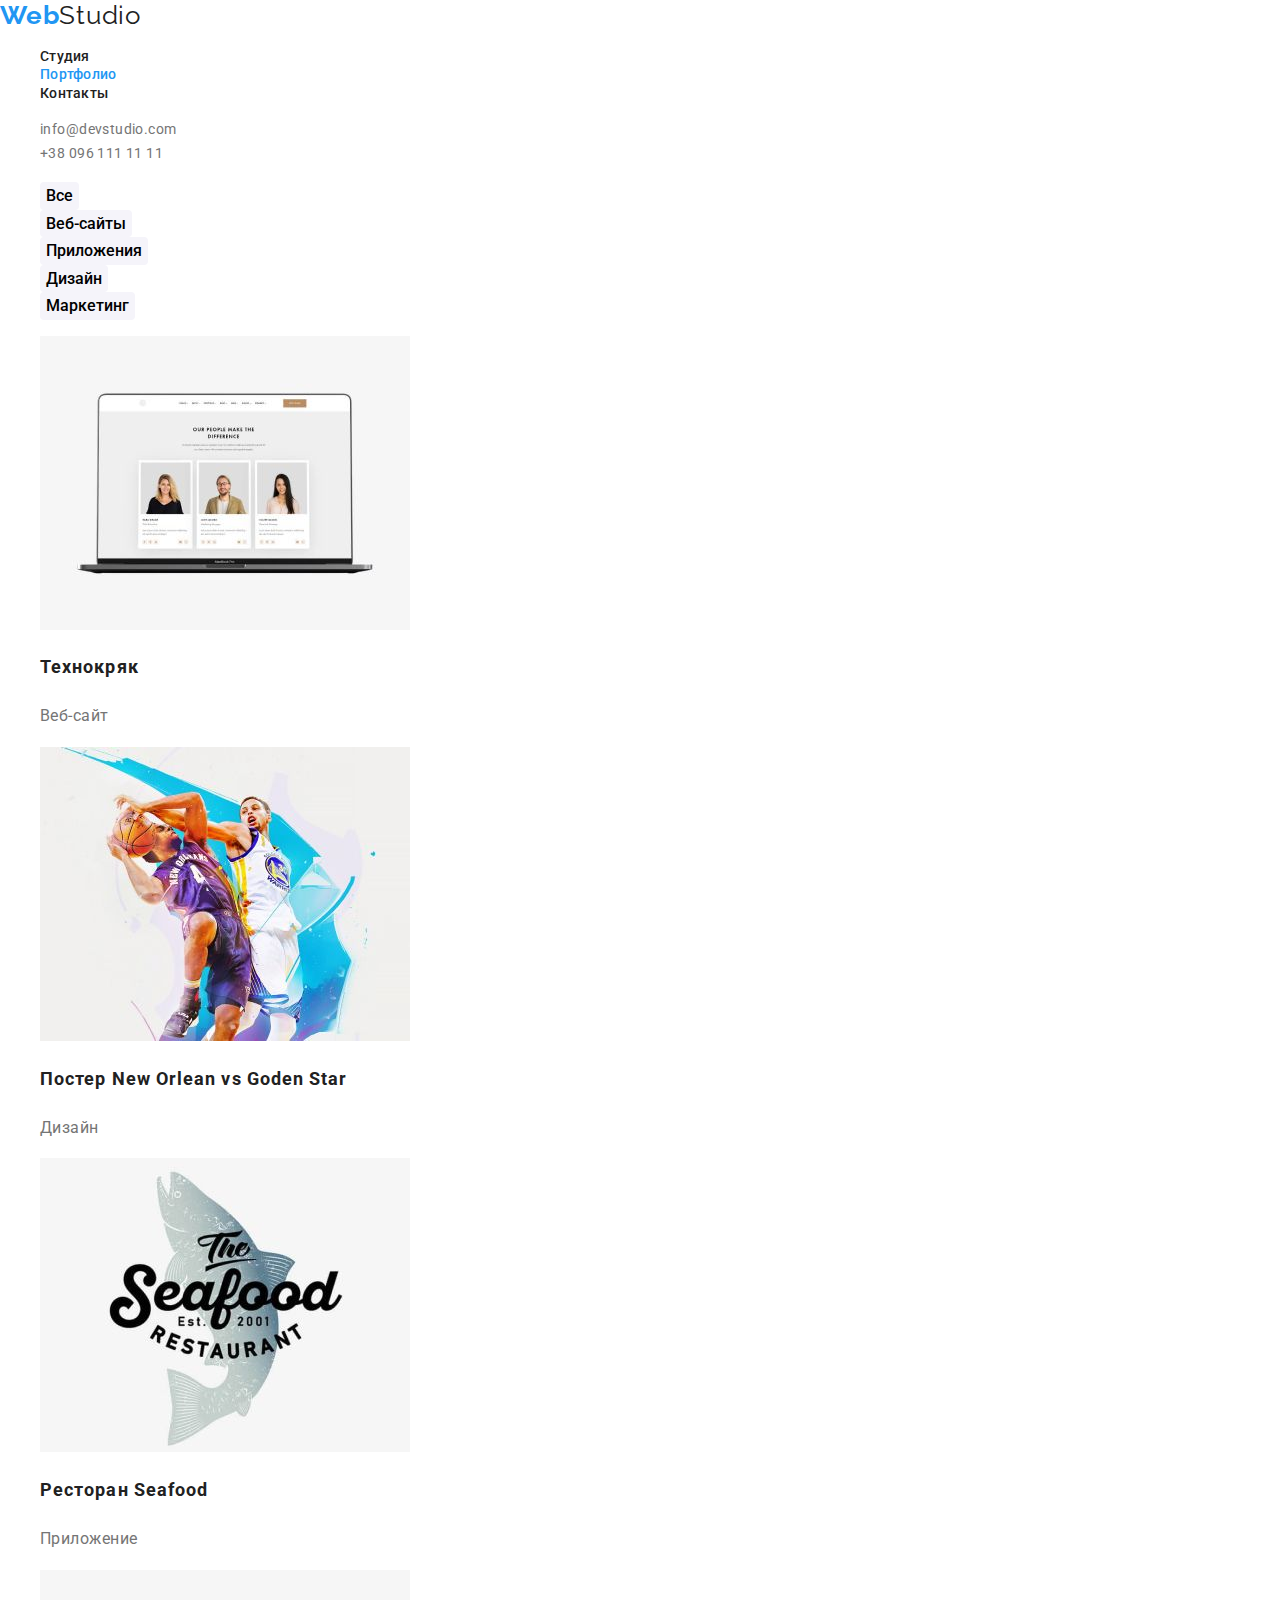
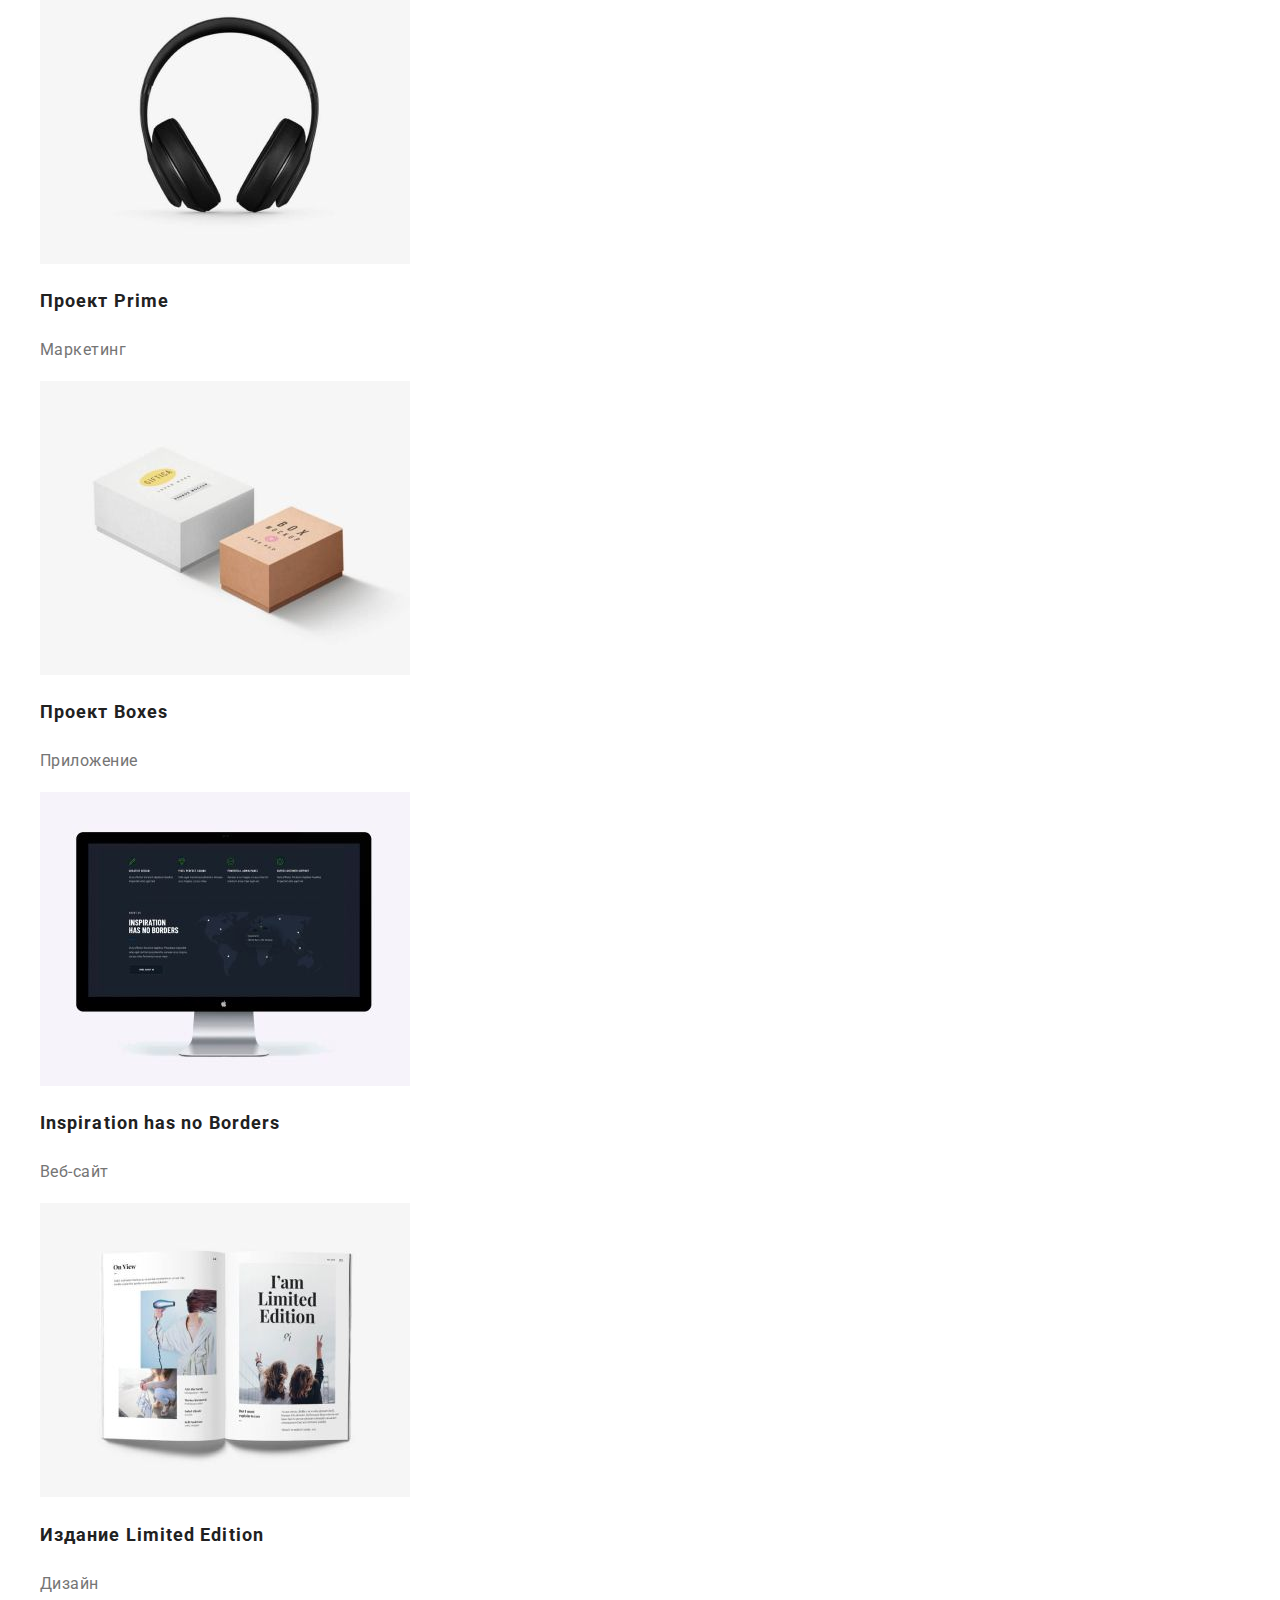
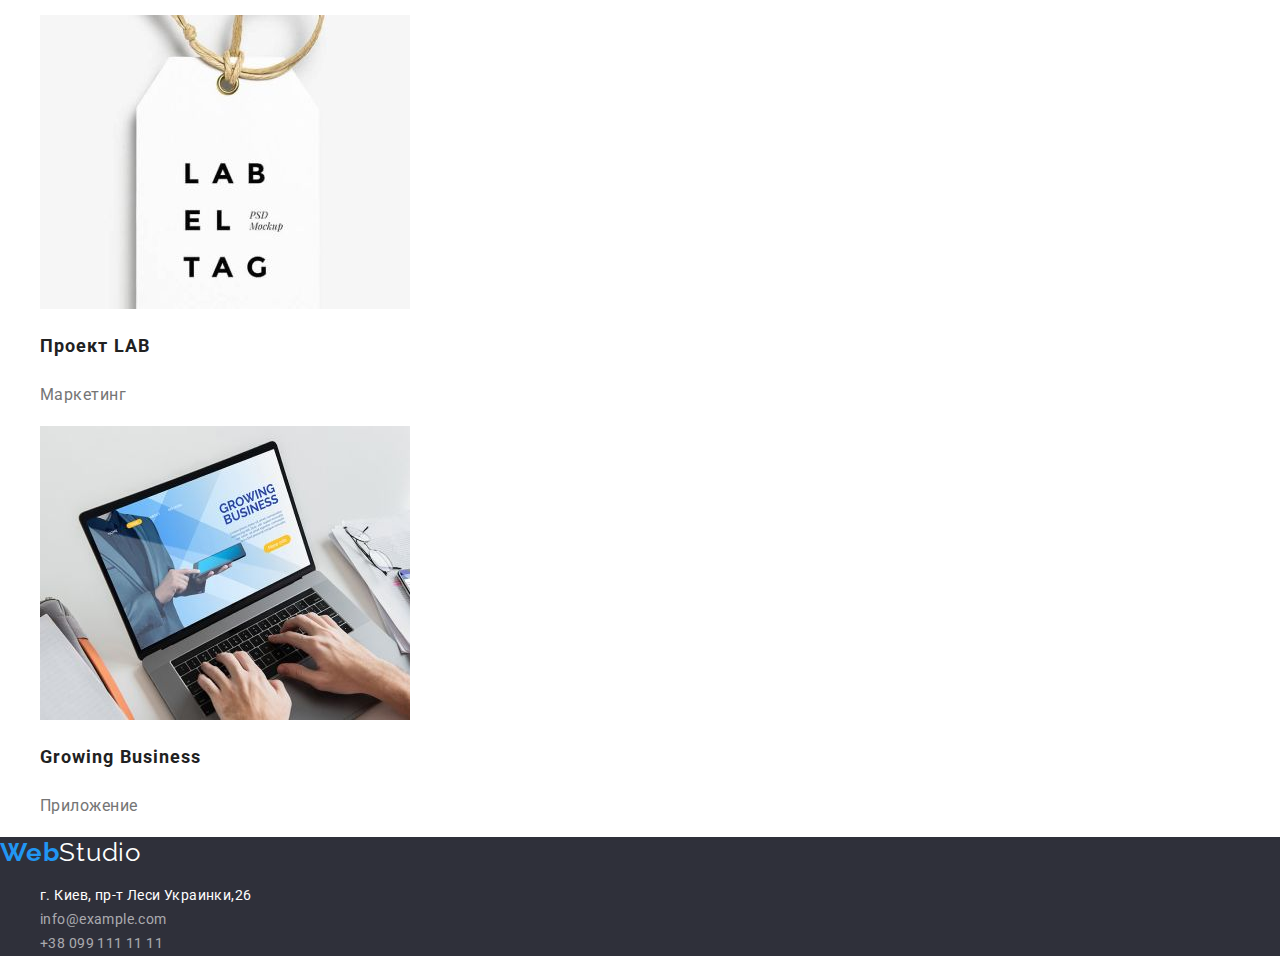
==== commit c77dfe17: "Вносит правки , не опять, снова" ====
--- a/portfolio.html
+++ b/portfolio.html
@@ -39,12 +39,12 @@
 
       <ul class="contacts list">
         <li class="contacts list item">
-          <a class="contacts link mail" href="mailto:info@devstudio.com"
+          <a class="contacts link h-cont" href="mailto:info@devstudio.com"
             >info@devstudio.com</a
           >
         </li>
         <li class="contacts list item">
-          <a class="contacts link phone" href="tel:+380961111111"
+          <a class="contacts link h-cont" href="tel:+380961111111"
             >+38 096 111 11 11</a
           >
         </li>
@@ -86,7 +86,7 @@
                 alt="Демонстрация веб-сайта"
                 width="370"
               />
-              <h3 class="work-name">Технокряк</h3>
+              <h2 class="work-name">Технокряк</h2>
               <p class="work-type">Веб-сайт</p>
             </a>
           </li>
@@ -101,7 +101,7 @@
                 alt="Демонстрация дизайна"
                 width="370"
               />
-              <h3 class="work-name">Постер New Orlean vs Goden Star</h3>
+              <h2 class="work-name">Постер New Orlean vs Goden Star</h2>
               <p class="work-type">Дизайн</p>
             </a>
           </li>
@@ -116,7 +116,7 @@
                 alt="Демонстрация приложения"
                 width="370"
               />
-              <h3 class="work-name">Ресторан Seafood</h3>
+              <h2 class="work-name">Ресторан Seafood</h2>
               <p class="work-type">Приложение</p>
             </a>
           </li>
@@ -131,7 +131,7 @@
                 alt="Демонстрация маркетинг"
                 width="370"
               />
-              <h3 class="work-name">Проект Prime</h3>
+              <h2 class="work-name">Проект Prime</h2>
               <p class="work-type">Маркетинг</p>
             </a>
           </li>
@@ -146,7 +146,7 @@
                 alt="Демонстрация демонстрация приложения"
                 width="370"
               />
-              <h3 class="work-name">Проект Boxes</h3>
+              <h2 class="work-name">Проект Boxes</h2>
               <p class="work-type">Приложение</p>
             </a>
           </li>
@@ -161,7 +161,7 @@
                 alt="Демонстрация веб-сайта"
                 width="370"
               />
-              <h3 class="work-name">Inspiration has no Borders</h3>
+              <h2 class="work-name">Inspiration has no Borders</h2>
               <p class="work-type">Веб-сайт</p>
             </a>
           </li>
@@ -176,7 +176,7 @@
                 alt="Демонстрация дизайна"
                 width="370"
               />
-              <h3 class="work-name">Издание Limited Edition</h3>
+              <h2 class="work-name">Издание Limited Edition</h2>
               <p class="work-type">Дизайн</p>
             </a>
           </li>
@@ -191,7 +191,7 @@
                 alt="Демонстрация маркетинг"
                 width="370"
               />
-              <h3 class="work-name">Проект LAB</h3>
+              <h2 class="work-name">Проект LAB</h2>
               <p class="work-type">Маркетинг</p>
             </a>
           </li>
@@ -206,7 +206,7 @@
                 alt="Демонстрация приложения"
                 width="370"
               />
-              <h3 class="work-name">Growing Business</h3>
+              <h2 class="work-name">Growing Business</h2>
               <p class="work-type">Приложение</p>
             </a>
           </li>
@@ -229,16 +229,18 @@
               href="https://goo.gl/maps/oHU4YcyeSBR1wk3o7"
               target="_blank"
               rel="noreferrer noopener"
-              >г. Киев, пр-т Леси Украинки,26</a
-            >
+              >г. Киев, пр-т Леси Украинки,26
+            </a>
           </li>
           <li class="address list item">
-            <a class="link mail" href="mailto:info@example.com"
+            <a class="link f-cont" href="mailto:info@example.com"
               >info@example.com</a
             >
           </li>
           <li class="address list item">
-            <a class="link phone" href="tel:+380991111111">+38 099 111 11 11</a>
+            <a class="link f-cont" href="tel:+380991111111"
+              >+38 099 111 11 11</a
+            >
           </li>
         </ul>
       </address>
--- a/css/styles.css
+++ b/css/styles.css
@@ -28,7 +28,7 @@
 }
 
 .logo {
-  font-family: 'Oleo Script', cursive;
+  font-family: var(--secondary-font);
   font-size: 26px;
   line-height: 1.19;
   letter-spacing: 0.03em;
@@ -45,7 +45,7 @@
 }
 
 .logo-footer {
-  font-family: 'Oleo Script', cursive;
+  font-family: var(--secondary-font);
   font-size: 26px;
   line-height: 1.19;
   letter-spacing: 0.03em;
@@ -132,48 +132,49 @@
 
 .advantages-title {
   font-weight: 700;
+  font-size: 14px;
+  line-height: 16px;
+  letter-spacing: 0.03em;
+  text-transform: uppercase;
+}
+
+.adv-desc {
+  font-size: 14px;
+  line-height: 1.71;
+  letter-spacing: 0.03em;
+  color: var(--secondary-font-color);
+}
+
+/* ====================== END ADVANTAGES ================== */
+
+/* ====================== BEGIN OUR WORK ================== */
+
+.our-work {
+  background-color: var(--background-color2);
+}
+
+/* ====================== END OUR WORK ================== */
+
+.our-work-title {
+  font-weight: 700;
   font-size: 36px;
   line-height: 1.16;
   letter-spacing: 0.03em;
 }
 
-.adv-desc {
-  font-size: 14px;
-  line-height: 1.71;
-  letter-spacing: 0.03em;
-  color: var(--secondary-font-color);
-}
-
-/* ====================== END ADVANTAGES ================== */
-
-/* ====================== BEGIN OUR WORK ================== */
-
-.our-work {
-  background-color: var(--background-color2);
-}
-
-/* ====================== END OUR WORK ================== */
-
-.our-work-title {
+/* ====================== BEGIN OUR TEAM ================== */
+
+.our-team {
+  background-color: var(--background-color3);
+}
+
+.our-team-title {
   font-weight: 700;
   font-size: 36px;
   line-height: 1.16;
   letter-spacing: 0.03em;
 }
 
-/* ====================== BEGIN OUR TEAM ================== */
-
-.our-team {
-  background-color: var(--background-color3);
-}
-
-.our-team-title {
-  font-weight: 700;
-  font-size: 36px;
-  line-height: 1.16;
-  letter-spacing: 0.03em;
-}
-
 .teammate {
   font-weight: 500;
   font-size: 16px;
@@ -197,7 +198,6 @@
 }
 
 .street {
-  font-family: var(--main-font);
   font-style: normal;
   font-size: 14px;
   line-height: 1.71;
@@ -205,36 +205,29 @@
   color: #ffffff;
 }
 
-.mail {
-  font-family: var(--main-font);
+.f-cont {
   font-style: normal;
-  font-size: 14px;
-  line-height: 1.71;
-  letter-spacing: 0.03em;
-  color: var(--secondary-font-color);
-}
-
-.phone {
-  font-family: var(--main-font);
+  font-weight: 400;
+  font-size: 14px;
+  line-height: 1.71;
+  letter-spacing: 0.03em;
+  color: rgba(255, 255, 255, 0.6);
+}
+
+.h-cont {
   font-style: normal;
-  font-size: 14px;
-  line-height: 1.71;
-  letter-spacing: 0.03em;
-  color: var(--secondary-font-color);
-}
-
-.mail:hover {
-  color: var(--focus-color);
-}
-
-.mail:focus {
-  color: var(--focus-color);
-}
-.phone:focus {
-  color: var(--focus-color);
-}
-
-.phone:hover {
+  font-weight: 400;
+  font-size: 14px;
+  line-height: 1.71;
+  letter-spacing: 0.03em;
+  color: var(--secondary-font-color);
+}
+
+.f-cont:focus {
+  color: var(--focus-color);
+}
+
+.f-cont:hover {
   color: var(--focus-color);
 }
 
@@ -259,7 +252,8 @@
   font-size: 16px;
   line-height: 1.6;
   border-style: none;
-  background-color: #fff;
+  background: #f5f4fa;
+  border-radius: 4px;
 }
 
 .filters:focus {
@@ -291,7 +285,7 @@
 }
 
 .work-type {
-  font-weight: normal;
+  font-weight: 400;
   font-size: 16px;
   line-height: 1.87;
   letter-spacing: 0.03em;
